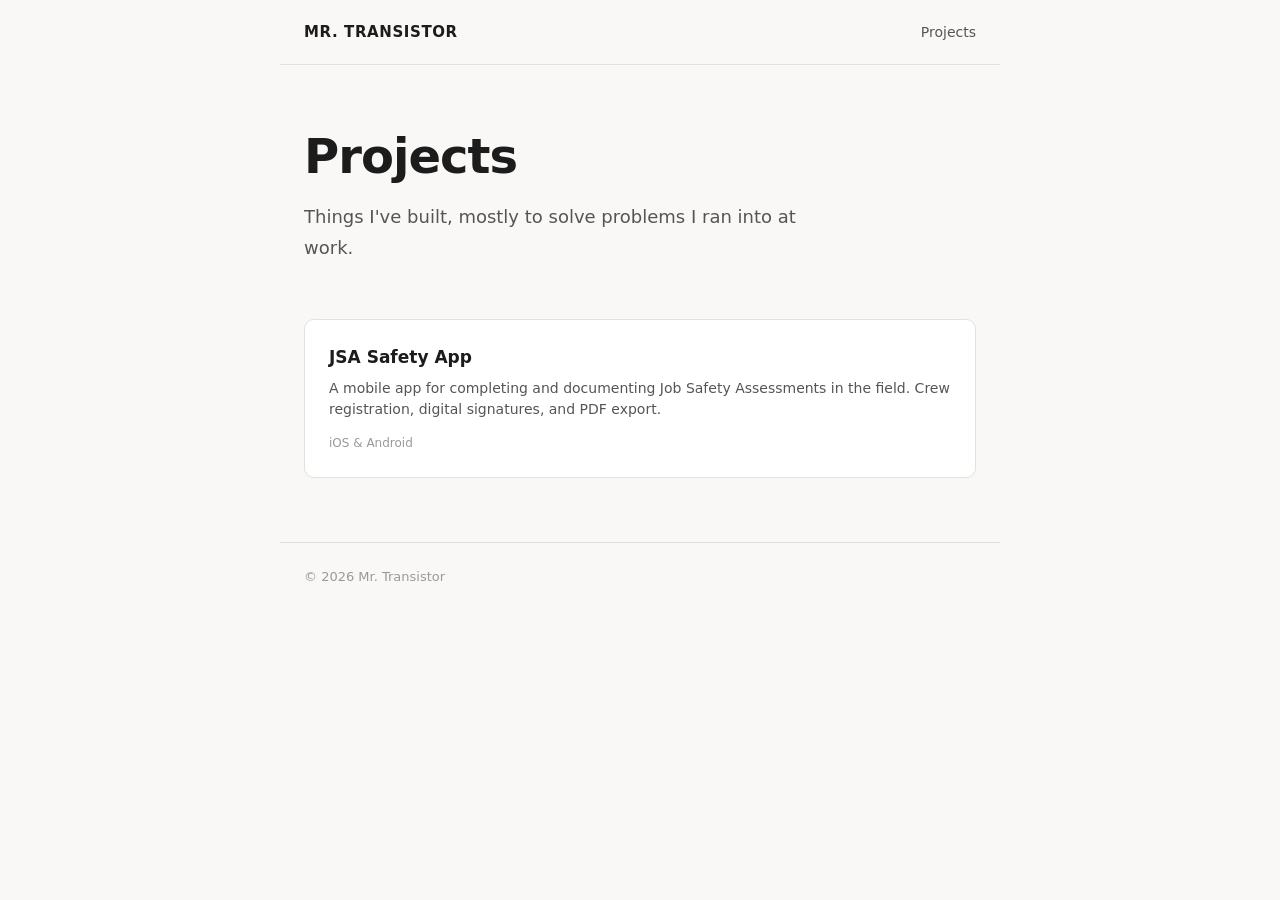
==== projects/index.html @ f92a8216 "Initial site build — home, projects, and JSA app pages Co-Authored-By: Claude Sonnet 4.6 <noreply@an" ====
<!DOCTYPE html>
<html lang="en">
<head>
  <meta charset="UTF-8" />
  <meta name="viewport" content="width=device-width, initial-scale=1.0" />
  <title>Projects — Mr. Transistor</title>
  <link rel="stylesheet" href="../style.css" />
</head>
<body>

  <header>
    <a class="wordmark" href="/">MR. TRANSISTOR</a>
    <nav>
      <a href="/projects">Projects</a>
    </nav>
  </header>

  <main>
    <div class="home-intro">
      <h1>Projects</h1>
      <p>Things I've built, mostly to solve problems I ran into at work.</p>
    </div>

    <div class="projects-grid">
      <a class="project-card" href="/projects/job-safety-app">
        <h2>JSA Safety App</h2>
        <p>A mobile app for completing and documenting Job Safety Assessments in the field. Crew registration, digital signatures, and PDF export.</p>
        <div class="card-meta">iOS &amp; Android</div>
      </a>
    </div>
  </main>

  <footer>
    &copy; 2026 Mr. Transistor
  </footer>

</body>
</html>
---- style.css ----
*, *::before, *::after { box-sizing: border-box; margin: 0; padding: 0; }

:root {
  --bg: #f9f8f6;
  --surface: #ffffff;
  --text: #1c1c1c;
  --mid: #555;
  --light: #999;
  --accent: #c87941;
  --border: #e4e1db;
  --max: 720px;
}

body {
  background: var(--bg);
  color: var(--text);
  font-family: -apple-system, BlinkMacSystemFont, 'Segoe UI', system-ui, sans-serif;
  font-size: 16px;
  line-height: 1.6;
  min-height: 100vh;
}

a { color: var(--accent); text-decoration: none; }
a:hover { text-decoration: underline; }

/* ── Layout ── */
header {
  border-bottom: 1px solid var(--border);
  padding: 20px 24px;
  display: flex;
  align-items: center;
  justify-content: space-between;
  max-width: var(--max);
  margin: 0 auto;
}

.wordmark {
  font-size: 15px;
  font-weight: 700;
  letter-spacing: 0.04em;
  color: var(--text);
}
.wordmark:hover { color: var(--accent); text-decoration: none; }

nav { display: flex; gap: 24px; }
nav a { font-size: 14px; color: var(--mid); }
nav a:hover { color: var(--text); text-decoration: none; }

main {
  max-width: var(--max);
  margin: 0 auto;
  padding: 64px 24px;
}

footer {
  border-top: 1px solid var(--border);
  max-width: var(--max);
  margin: 0 auto;
  padding: 24px;
  font-size: 13px;
  color: var(--light);
}

/* ── Home ── */
.home-intro { margin-bottom: 56px; }
.home-intro h1 {
  font-size: clamp(2rem, 6vw, 3rem);
  font-weight: 700;
  line-height: 1.15;
  letter-spacing: -0.02em;
  margin-bottom: 18px;
}
.home-intro p {
  font-size: 18px;
  color: var(--mid);
  max-width: 520px;
  line-height: 1.7;
}

.section-label {
  font-size: 11px;
  font-weight: 700;
  text-transform: uppercase;
  letter-spacing: 0.1em;
  color: var(--light);
  margin-bottom: 16px;
}

.tag-list { display: flex; flex-wrap: wrap; gap: 8px; margin-bottom: 48px; }
.tag {
  font-size: 13px;
  background: var(--surface);
  border: 1px solid var(--border);
  border-radius: 999px;
  padding: 4px 14px;
  color: var(--mid);
}

/* ── Projects list ── */
.projects-grid { display: flex; flex-direction: column; gap: 8px; }

.project-card {
  display: block;
  background: var(--surface);
  border: 1px solid var(--border);
  border-radius: 10px;
  padding: 24px;
  color: inherit;
  text-decoration: none;
  transition: border-color 0.15s;
}
.project-card:hover { border-color: var(--accent); text-decoration: none; }
.project-card h2 { font-size: 17px; font-weight: 600; margin-bottom: 6px; }
.project-card p { font-size: 14px; color: var(--mid); line-height: 1.5; }
.project-card .card-meta {
  margin-top: 14px;
  font-size: 12px;
  color: var(--light);
}

/* ── App page ── */
.breadcrumb { font-size: 13px; color: var(--light); margin-bottom: 20px; }
.breadcrumb a { color: var(--light); }
.breadcrumb a:hover { color: var(--mid); }

.app-header { margin-bottom: 52px; }
.app-header h1 {
  font-size: 2rem;
  font-weight: 700;
  letter-spacing: -0.02em;
  margin-bottom: 10px;
}
.app-header p { font-size: 16px; color: var(--mid); max-width: 480px; line-height: 1.65; }

.app-section { margin-bottom: 48px; }
.app-section h2 { font-size: 14px; font-weight: 700; text-transform: uppercase; letter-spacing: 0.08em; color: var(--light); margin-bottom: 16px; }

.download-btns { display: flex; gap: 12px; flex-wrap: wrap; }
.download-btn {
  display: inline-flex;
  align-items: center;
  gap: 8px;
  background: var(--text);
  color: #fff;
  border-radius: 10px;
  padding: 12px 20px;
  font-size: 14px;
  font-weight: 600;
  transition: opacity 0.15s;
}
.download-btn:hover { opacity: 0.75; text-decoration: none; color: #fff; }

.video-placeholder {
  background: var(--surface);
  border: 1px solid var(--border);
  border-radius: 10px;
  aspect-ratio: 16 / 9;
  display: flex;
  align-items: center;
  justify-content: center;
  color: var(--light);
  font-size: 14px;
  margin-bottom: 10px;
}

.callout {
  background: var(--surface);
  border: 1px solid var(--border);
  border-left: 3px solid var(--accent);
  border-radius: 0 10px 10px 0;
  padding: 18px 20px;
}
.callout p { font-size: 14px; color: var(--mid); line-height: 1.6; }
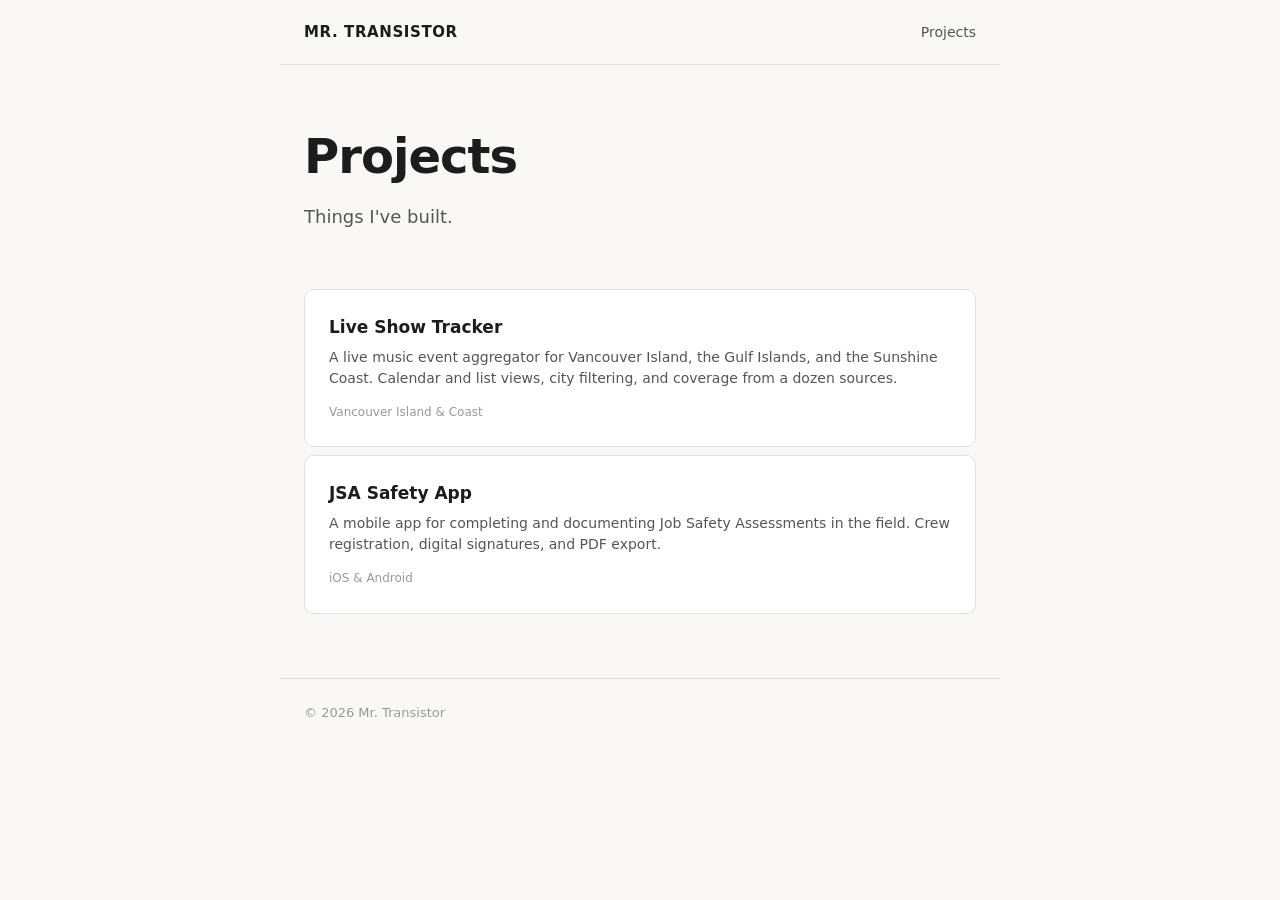
==== commit 7b15c444: "projects: add Live Show Tracker card, simplify description Co-Authored-By: Claude Sonnet 4.6 <norepl" ====
--- a/projects/index.html
+++ b/projects/index.html
@@ -18,10 +18,15 @@
   <main>
     <div class="home-intro">
       <h1>Projects</h1>
-      <p>Things I've built, mostly to solve problems I ran into at work.</p>
+      <p>Things I've built.</p>
     </div>
 
     <div class="projects-grid">
+      <a class="project-card" href="/projects/live-shows">
+        <h2>Live Show Tracker</h2>
+        <p>A live music event aggregator for Vancouver Island, the Gulf Islands, and the Sunshine Coast. Calendar and list views, city filtering, and coverage from a dozen sources.</p>
+        <div class="card-meta">Vancouver Island &amp; Coast</div>
+      </a>
       <a class="project-card" href="/projects/job-safety-app">
         <h2>JSA Safety App</h2>
         <p>A mobile app for completing and documenting Job Safety Assessments in the field. Crew registration, digital signatures, and PDF export.</p>
